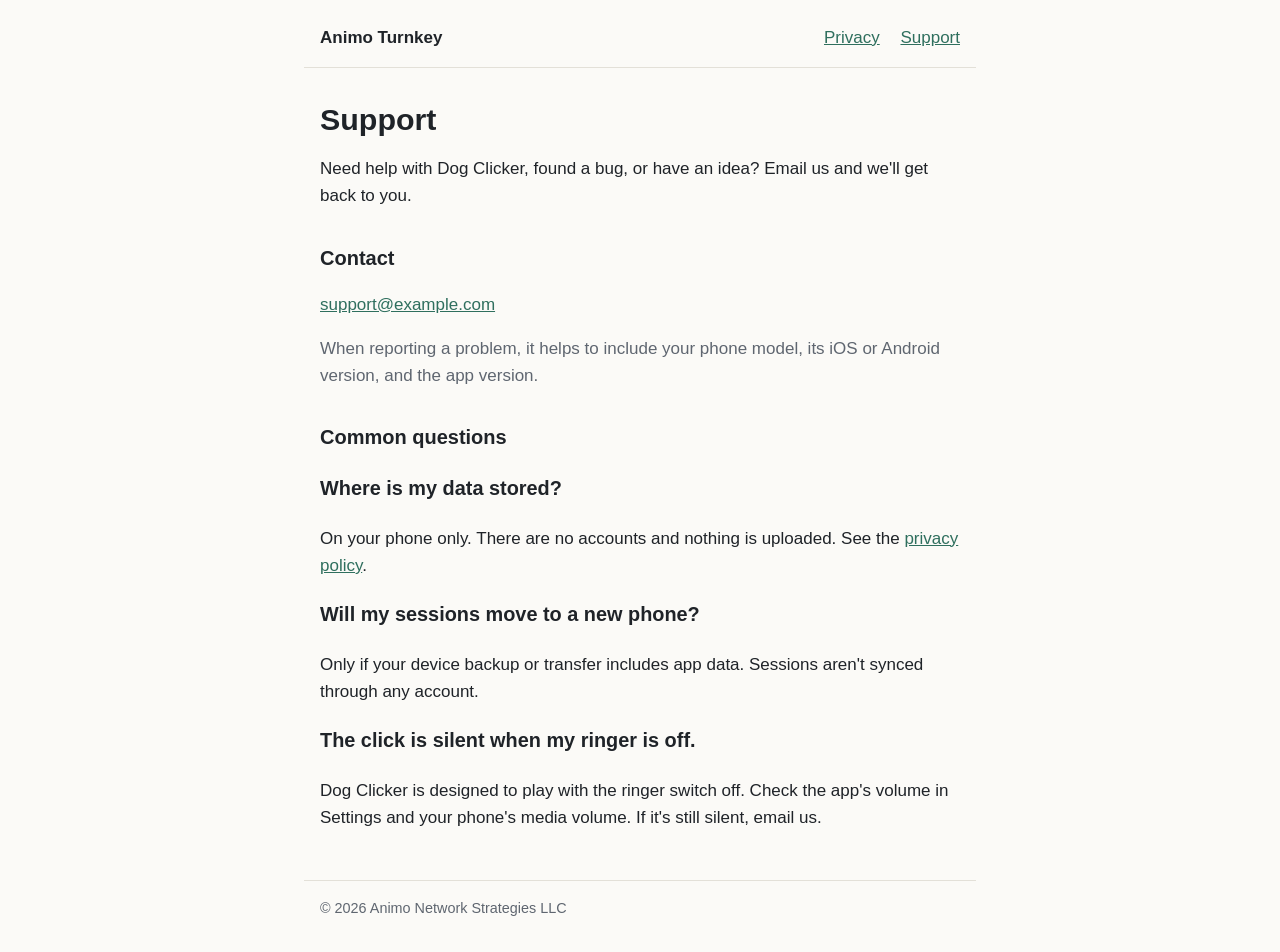
==== support/index.html @ 97e6e6c5 "Add static site: home, Dog Clicker privacy policy, support Plain HTML/CSS for GitHub Pages at turnke" ====
<!doctype html>
<html lang="en">
<head>
  <meta charset="utf-8">
  <meta name="viewport" content="width=device-width, initial-scale=1">
  <title>Animo Turnkey Support</title>
  <meta name="description" content="Get help with apps from Animo Network Strategies LLC.">
  <link rel="stylesheet" href="../style.css">
</head>
<body>
  <header>
    <a class="brand" href="../">Animo Turnkey</a>
    <nav>
      <a href="../privacy/dog-clicker/">Privacy</a>
      <a href="./">Support</a>
    </nav>
  </header>

  <main>
    <h1>Support</h1>
    <p>Need help with Dog Clicker, found a bug, or have an idea? Email us and we'll get back to you.</p>

    <h2>Contact</h2>
    <!-- TODO: replace placeholder with the real support address -->
    <p><a href="mailto:support@example.com">support@example.com</a></p>

    <p class="muted">When reporting a problem, it helps to include your phone model, its iOS or Android version, and the app version.</p>

    <h2>Common questions</h2>

    <h3>Where is my data stored?</h3>
    <p>On your phone only. There are no accounts and nothing is uploaded. See the <a href="../privacy/dog-clicker/">privacy policy</a>.</p>

    <h3>Will my sessions move to a new phone?</h3>
    <p>Only if your device backup or transfer includes app data. Sessions aren't synced through any account.</p>

    <h3>The click is silent when my ringer is off.</h3>
    <p>Dog Clicker is designed to play with the ringer switch off. Check the app's volume in Settings and your phone's media volume. If it's still silent, email us.</p>
  </main>

  <footer>
    &copy; 2026 Animo Network Strategies LLC
  </footer>
</body>
</html>
---- style.css ----
:root {
  --bg: #fbfaf7;
  --text: #1f2328;
  --muted: #5f6670;
  --accent: #2f6f5e;
  --border: #e3e0d8;
}

@media (prefers-color-scheme: dark) {
  :root {
    --bg: #15171a;
    --text: #e8e6e1;
    --muted: #a0a6ad;
    --accent: #7cc4ad;
    --border: #2c3036;
  }
}

* { box-sizing: border-box; }

body {
  margin: 0;
  background: var(--bg);
  color: var(--text);
  font: 17px/1.6 -apple-system, BlinkMacSystemFont, "Segoe UI", Roboto, Helvetica, Arial, sans-serif;
}

header, main, footer {
  max-width: 42rem;
  margin: 0 auto;
  padding: 0 1rem;
}

header {
  display: flex;
  flex-wrap: wrap;
  gap: 0.5rem 1.25rem;
  align-items: baseline;
  padding-top: 1.5rem;
  padding-bottom: 1rem;
  border-bottom: 1px solid var(--border);
}

header .brand {
  font-weight: 700;
  color: var(--text);
  text-decoration: none;
  margin-right: auto;
}

nav a { margin-left: 1rem; }
nav a:first-child { margin-left: 0; }

a { color: var(--accent); }

main { padding-top: 1.5rem; padding-bottom: 2rem; }

h1 { font-size: 1.9rem; line-height: 1.25; margin: 0.5rem 0 1rem; }
h2 { font-size: 1.25rem; margin-top: 2rem; }

.muted { color: var(--muted); }

.note {
  border-left: 3px solid var(--accent);
  padding: 0.25rem 0 0.25rem 1rem;
  color: var(--muted);
}

.apps { list-style: none; padding: 0; }
.apps li {
  border: 1px solid var(--border);
  border-radius: 8px;
  padding: 1rem 1.25rem;
  margin-bottom: 1rem;
}
.apps h3 { margin: 0 0 0.25rem; }
.apps p { margin: 0.25rem 0; }

footer {
  padding-top: 1rem;
  padding-bottom: 2rem;
  border-top: 1px solid var(--border);
  font-size: 0.9rem;
  color: var(--muted);
}
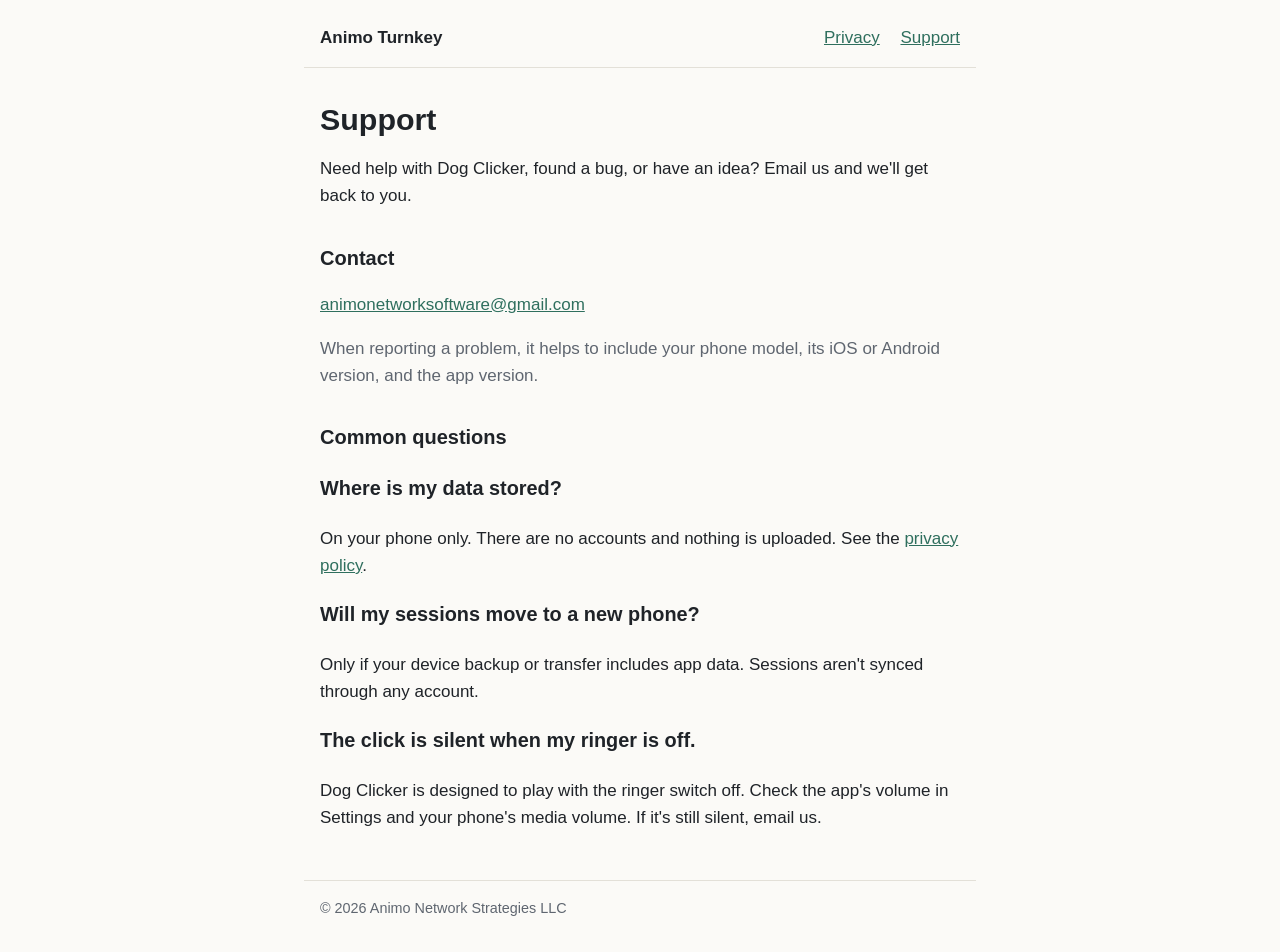
==== commit 046bdbdf: "Use real support email Co-Authored-By: Claude Opus 5.5 <noreply@anthropic.com>" ====
--- a/support/index.html
+++ b/support/index.html
@@ -21,8 +21,7 @@
     <p>Need help with Dog Clicker, found a bug, or have an idea? Email us and we'll get back to you.</p>
 
     <h2>Contact</h2>
-    <!-- TODO: replace placeholder with the real support address -->
-    <p><a href="mailto:support@example.com">support@example.com</a></p>
+    <p><a href="mailto:animonetworksoftware@gmail.com">animonetworksoftware@gmail.com</a></p>
 
     <p class="muted">When reporting a problem, it helps to include your phone model, its iOS or Android version, and the app version.</p>
 
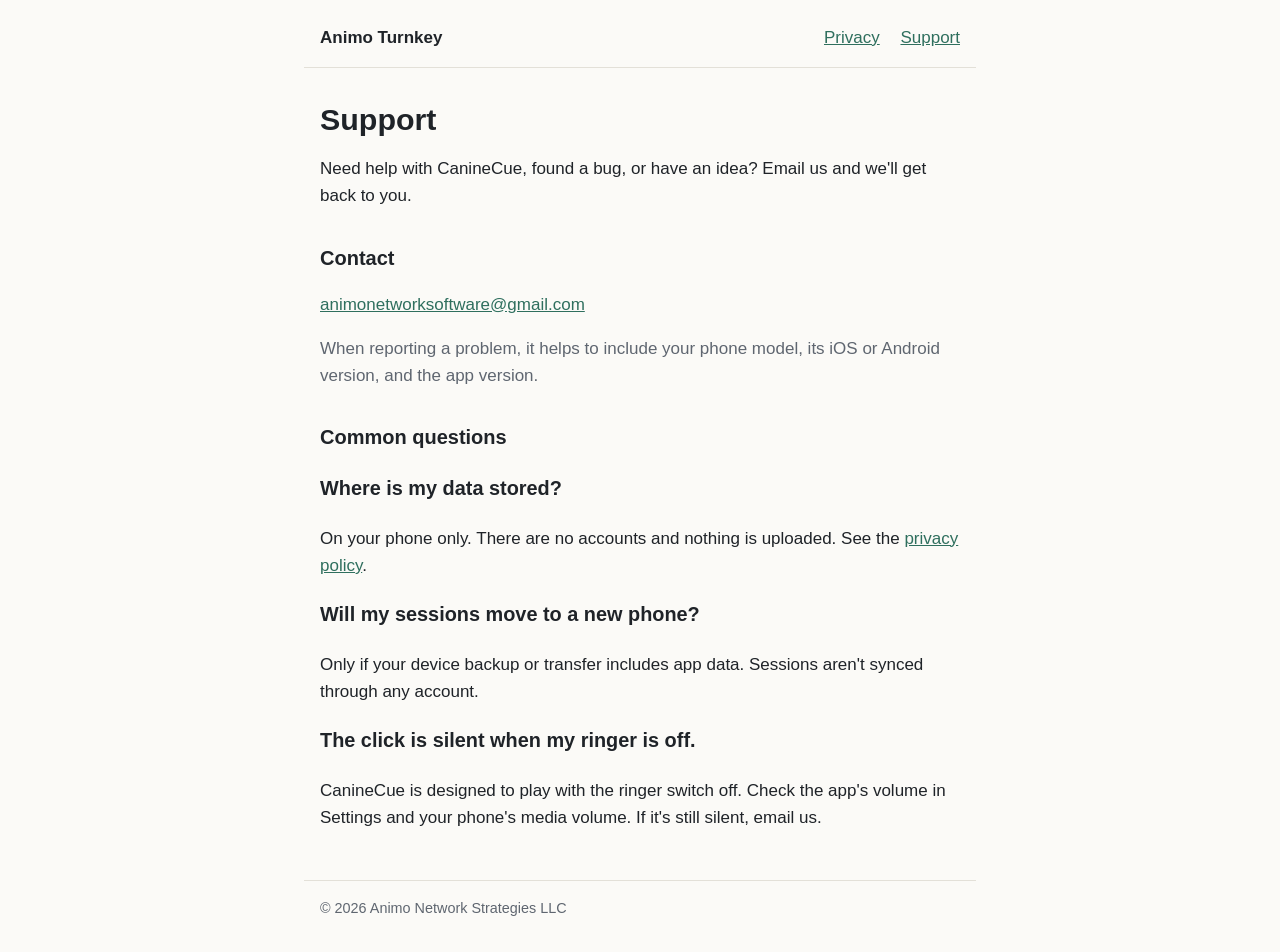
==== commit c41f8700: "Rename Dog Clicker to CanineCue Move the privacy policy to privacy/caninecue/ and update all links. " ====
--- a/support/index.html
+++ b/support/index.html
@@ -11,14 +11,14 @@
   <header>
     <a class="brand" href="../">Animo Turnkey</a>
     <nav>
-      <a href="../privacy/dog-clicker/">Privacy</a>
+      <a href="../privacy/caninecue/">Privacy</a>
       <a href="./">Support</a>
     </nav>
   </header>
 
   <main>
     <h1>Support</h1>
-    <p>Need help with Dog Clicker, found a bug, or have an idea? Email us and we'll get back to you.</p>
+    <p>Need help with CanineCue, found a bug, or have an idea? Email us and we'll get back to you.</p>
 
     <h2>Contact</h2>
     <p><a href="mailto:animonetworksoftware@gmail.com">animonetworksoftware@gmail.com</a></p>
@@ -28,13 +28,13 @@
     <h2>Common questions</h2>
 
     <h3>Where is my data stored?</h3>
-    <p>On your phone only. There are no accounts and nothing is uploaded. See the <a href="../privacy/dog-clicker/">privacy policy</a>.</p>
+    <p>On your phone only. There are no accounts and nothing is uploaded. See the <a href="../privacy/caninecue/">privacy policy</a>.</p>
 
     <h3>Will my sessions move to a new phone?</h3>
     <p>Only if your device backup or transfer includes app data. Sessions aren't synced through any account.</p>
 
     <h3>The click is silent when my ringer is off.</h3>
-    <p>Dog Clicker is designed to play with the ringer switch off. Check the app's volume in Settings and your phone's media volume. If it's still silent, email us.</p>
+    <p>CanineCue is designed to play with the ringer switch off. Check the app's volume in Settings and your phone's media volume. If it's still silent, email us.</p>
   </main>
 
   <footer>
